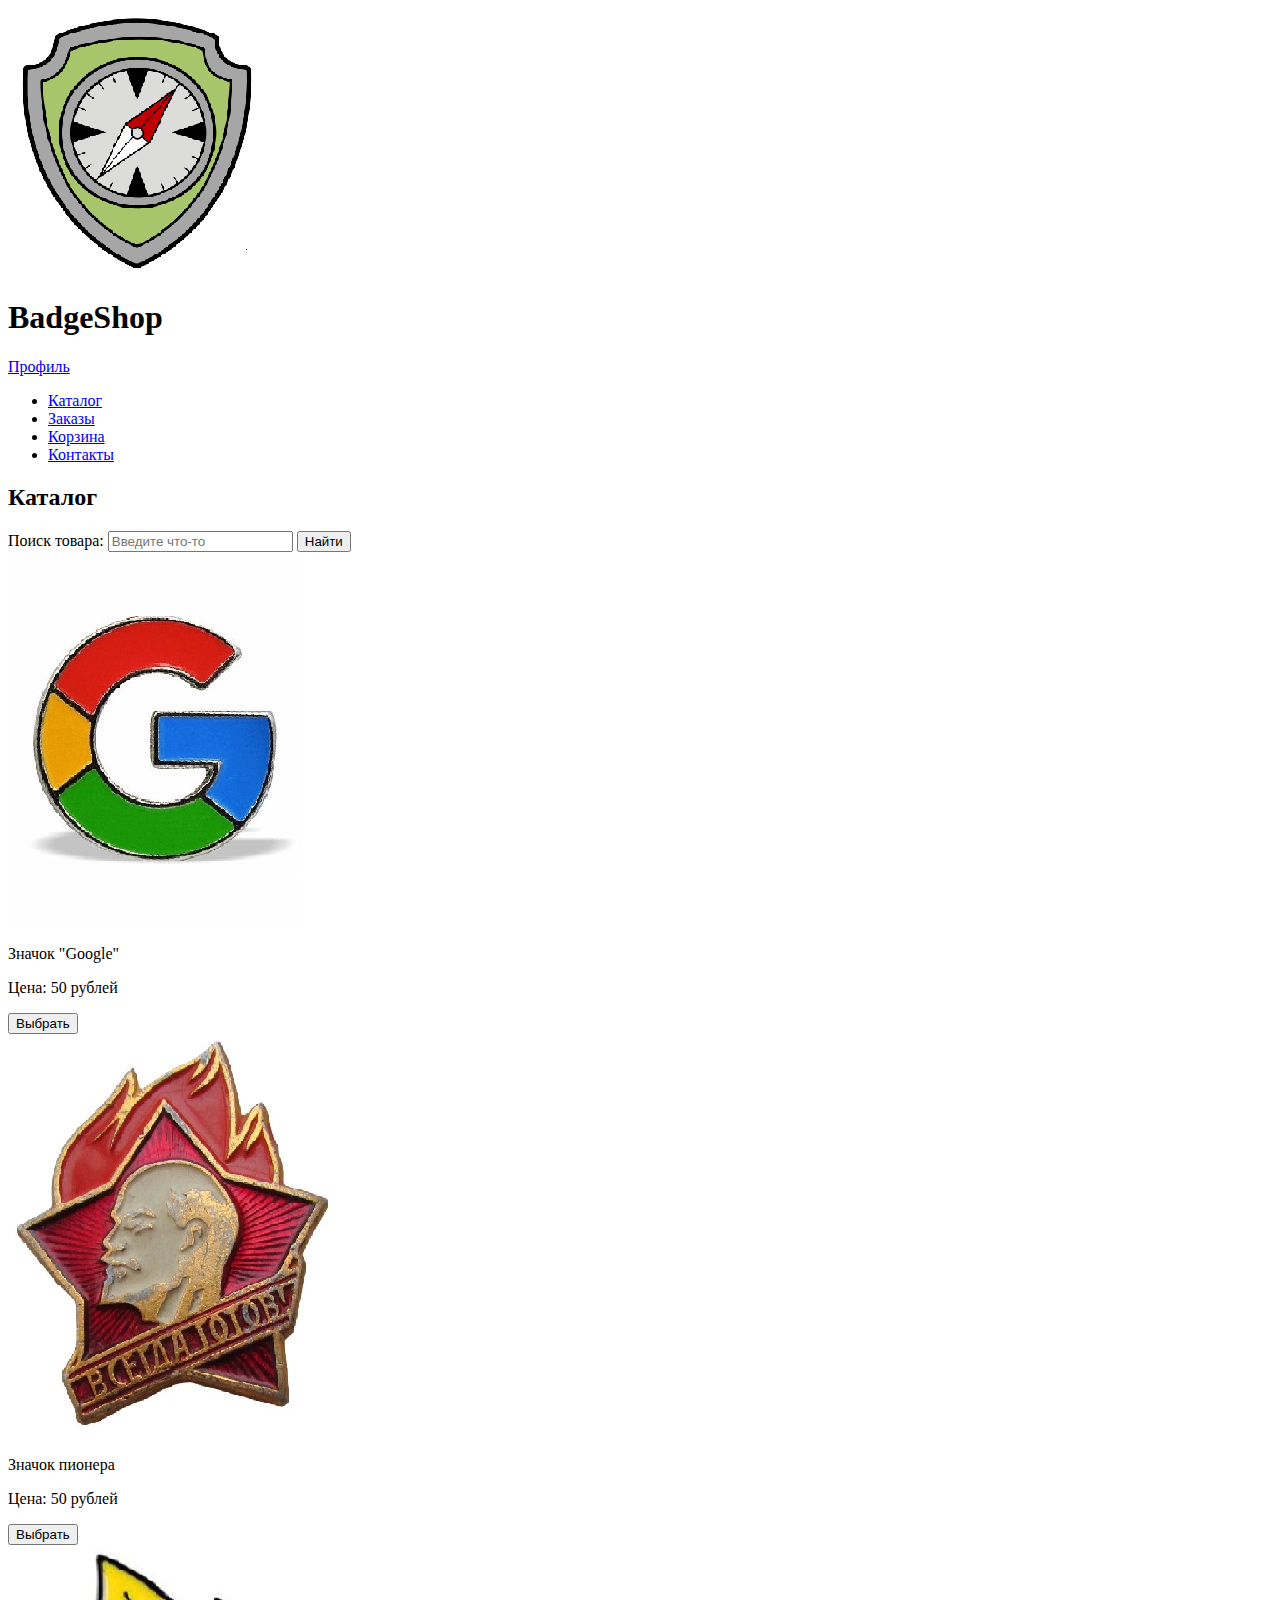
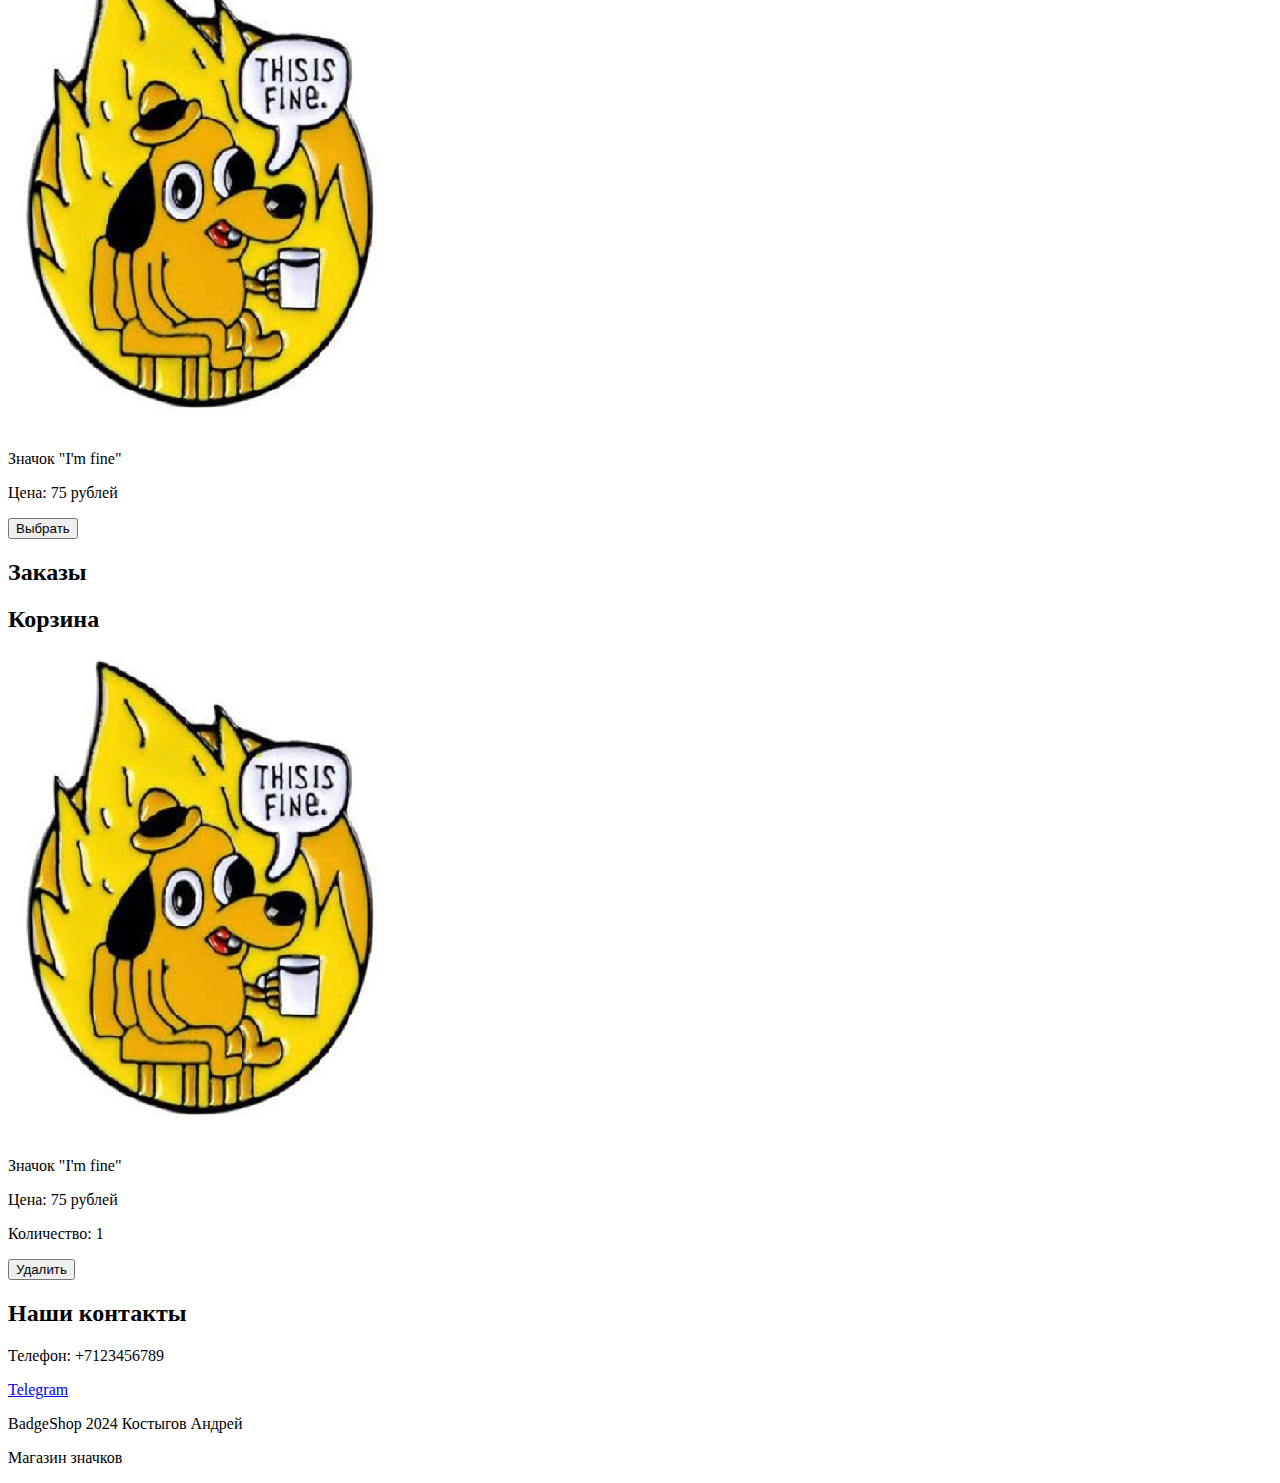
==== index.html @ 2102e70c "Lab 1" ====
<!DOCTYPE html>
<html lang="ru-ru">
<head>
    <title>BadgeShop</title>
    <meta charset="utf-8"/>
    <meta name="description" content="Site for buying badges">
    <link rel="shortcut icon" href="images/icon.ico">
</head>

<body>
<header>
    <img src="images/icon.png" alt="Логотип">
    <h1>BadgeShop</h1>
    <p><a href="profile.html">Профиль</a></p>
    <nav>
        <ul>
            <li><a href="#katalog">Каталог</a></li>
            <li><a href="#orders">Заказы</a></li>
            <li><a href="#buybox">Корзина</a></li>
            <li><a href="#contacts">Контакты</a></li>
        </ul>
    </nav>    
</header>

<section id="katalog">
    <h2>Каталог</h2>
    <form method="get">
        <label for="search">Поиск товара: </label>
        <input type="text" placeholder="Введите что-то" id="search">
        <input type="submit" value="Найти">
    </form>

    <article>
        <img src="images/image1.jpg">
        <p>Значок "Google"</p>
        <p>Цена: 50 рублей</p>
        <button>Выбрать</button>
    </article>
    <article>
        <img src="images/image2.png">
        <p>Значок пионера</p>
        <p>Цена: 50 рублей</p>
        <button>Выбрать</button>
    </article>
    <article>
        <img src="images/image3.jpg">
        <p>Значок "I'm fine"</p>
        <p>Цена: 75 рублей</p>
        <button>Выбрать</button>
    </article>
</section>

<section id="orders">
    <h2>Заказы</h2>
    
</section>

<section id="buybox">
    <h2>Корзина</h2>
    <article>
        <img src="images/image3.jpg">
        <p>Значок "I'm fine"</p>
        <p>Цена: 75 рублей</p>
        <p>Количество: 1</p>
        <button>Удалить</button>
    </article>
</section>

<section id="contacts">
    <h2>Наши контакты</h2>
    <p>Телефон: +7123456789</p>
    <p><a href="https://t.me/kosandron">Telegram</a></p>
</section>

<footer>
    <p>BadgeShop 2024 Костыгов Андрей</p>
    <p>Магазин значков</p>
</footer>
</body>
</html>
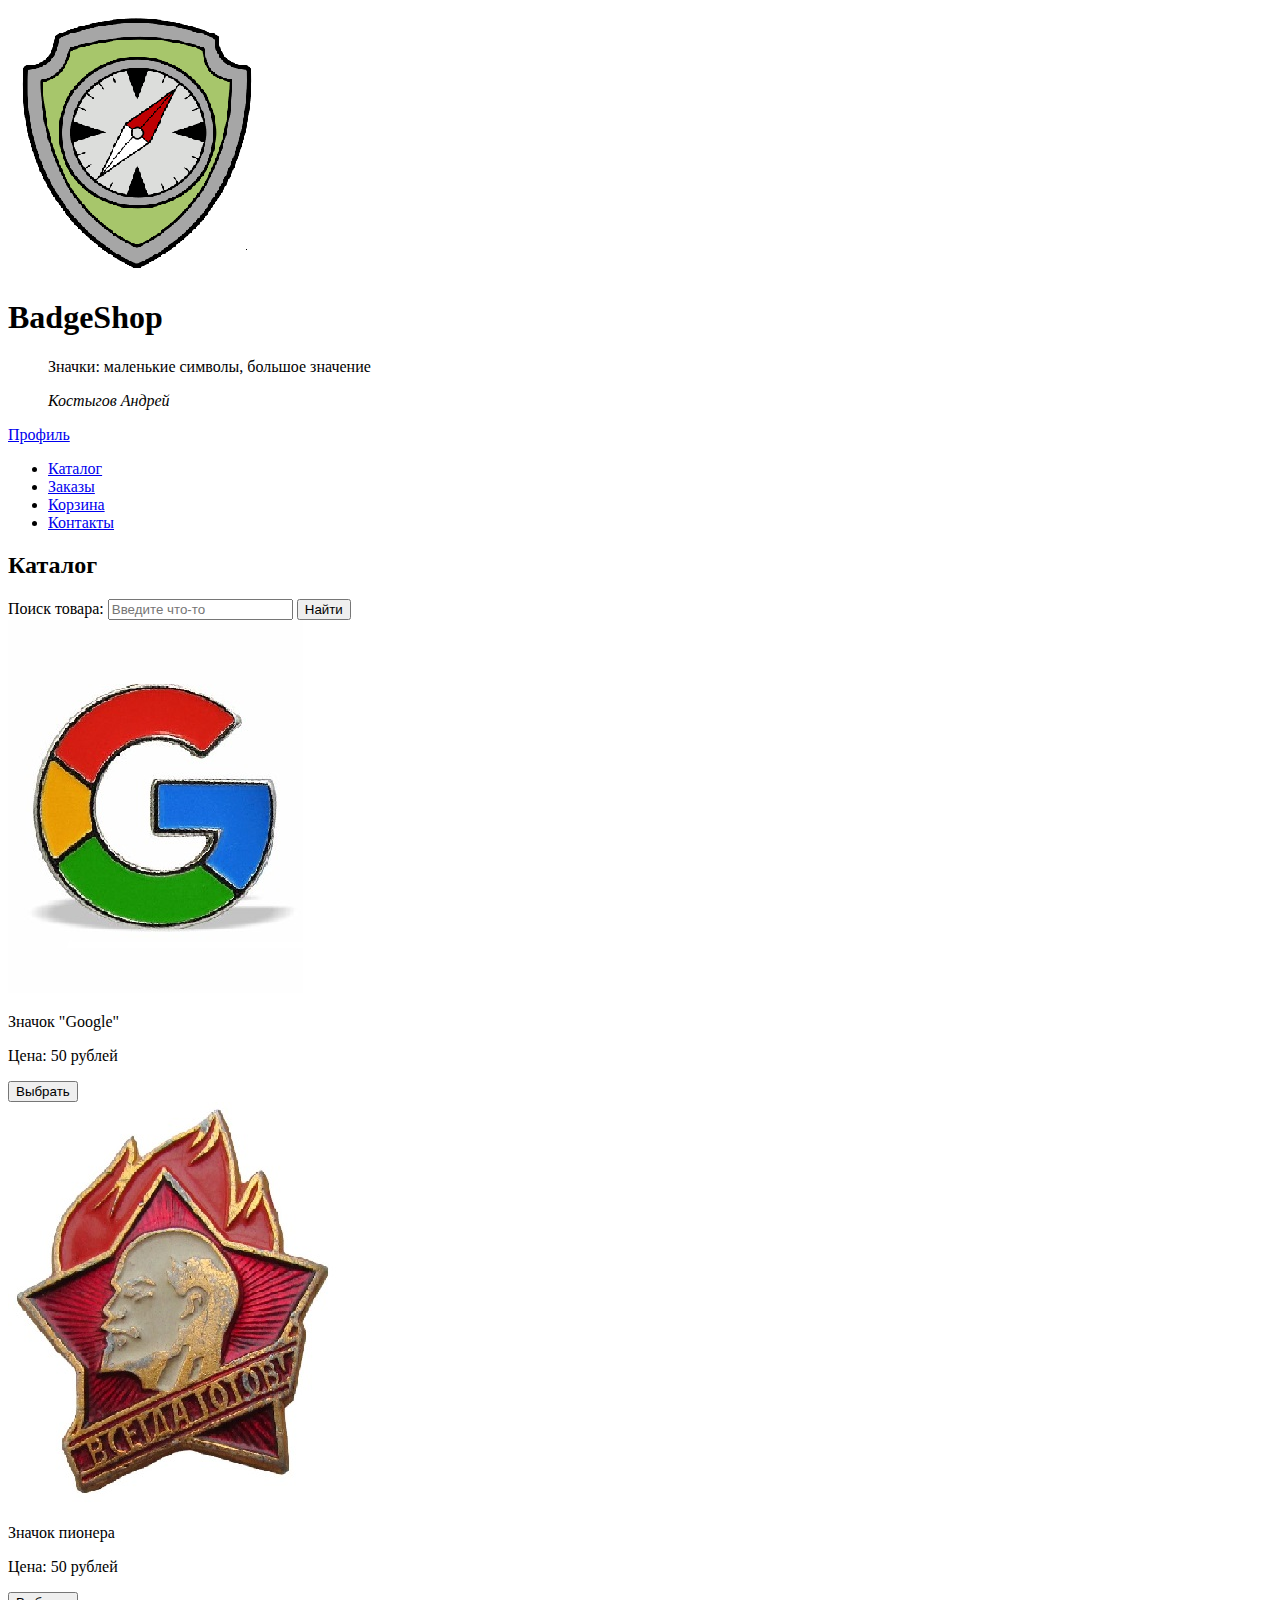
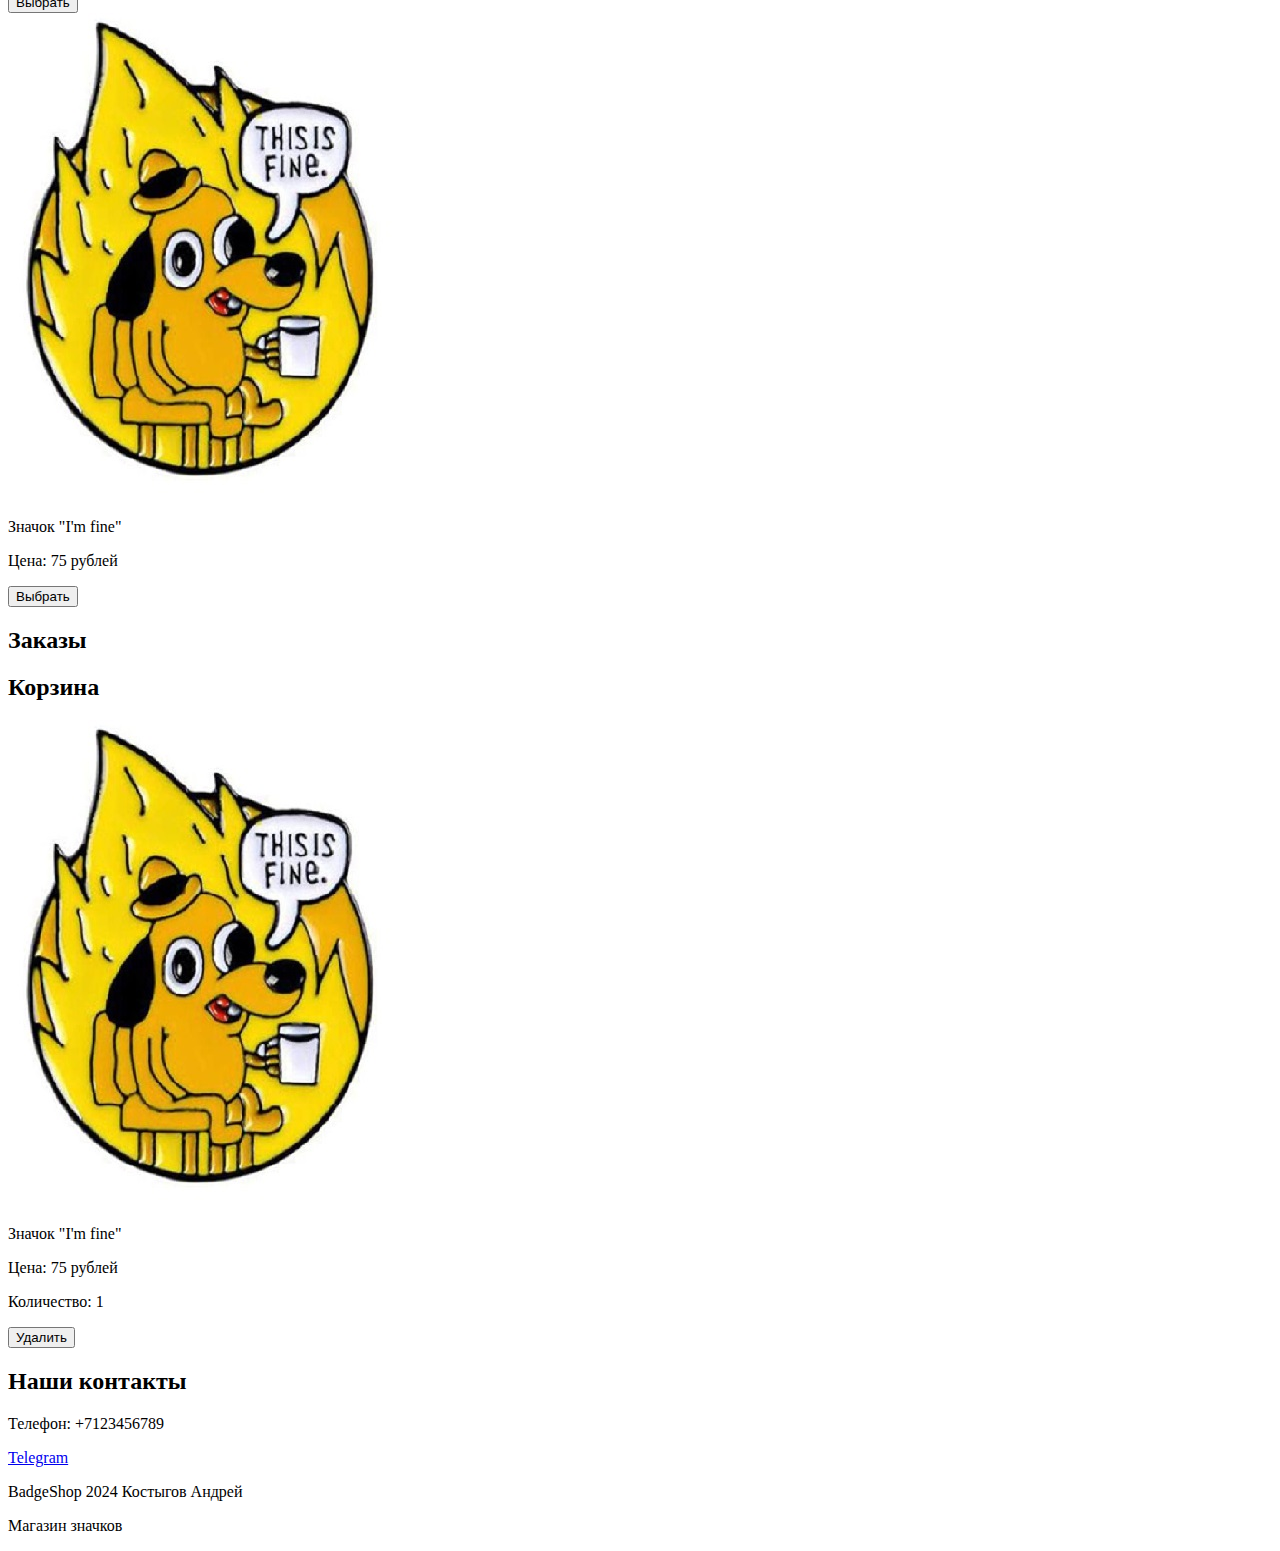
==== commit 90936548: "Add quite and css-ref" ====
--- a/index.html
+++ b/index.html
@@ -5,12 +5,17 @@
     <meta charset="utf-8"/>
     <meta name="description" content="Site for buying badges">
     <link rel="shortcut icon" href="images/icon.ico">
+    <link rel="stylesheet" href="styles.css">
 </head>
 
 <body>
 <header>
     <img src="images/icon.png" alt="Логотип">
     <h1>BadgeShop</h1>
+    <blockquote>
+        <p>Значки: маленькие символы, большое значение</p>
+        <cite>Костыгов Андрей</cite>
+    </blockquote>
     <p><a href="profile.html">Профиль</a></p>
     <nav>
         <ul>
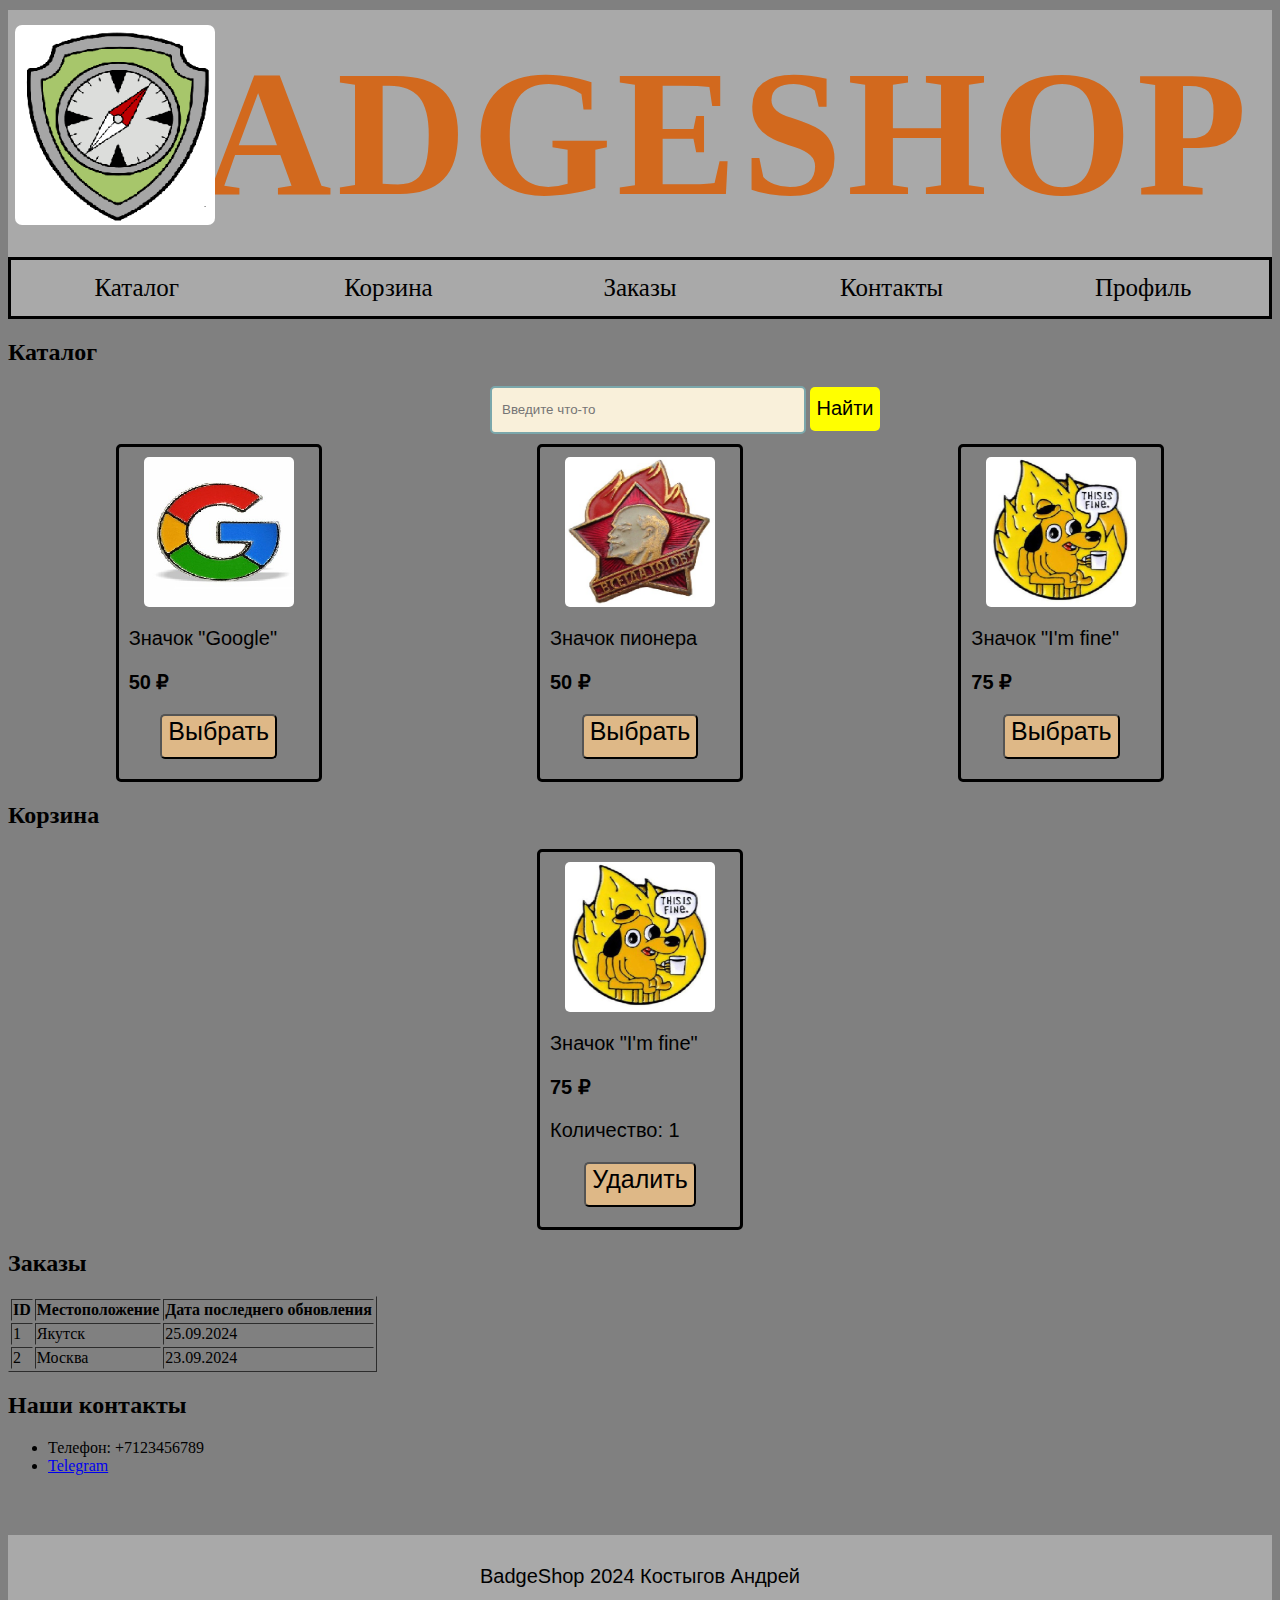
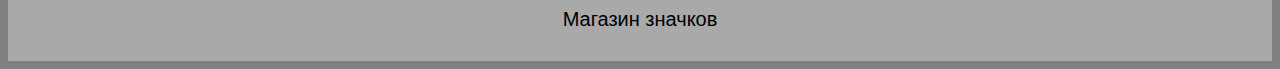
==== commit 39e4cea9: "lab2 v1.0" ====
--- a/index.html
+++ b/index.html
@@ -10,71 +10,94 @@
 
 <body>
 <header>
-    <img src="images/icon.png" alt="Логотип">
+    <img src="images/icon.png" class="logo" alt="Логотип">
     <h1>BadgeShop</h1>
-    <blockquote>
-        <p>Значки: маленькие символы, большое значение</p>
-        <cite>Костыгов Андрей</cite>
-    </blockquote>
-    <p><a href="profile.html">Профиль</a></p>
+    
     <nav>
-        <ul>
-            <li><a href="#katalog">Каталог</a></li>
-            <li><a href="#orders">Заказы</a></li>
-            <li><a href="#buybox">Корзина</a></li>
-            <li><a href="#contacts">Контакты</a></li>
-        </ul>
-    </nav>    
+        <a href="#katalog">Каталог</a>
+        <a href="#buybox">Корзина</a>
+        <a href="#orders">Заказы</a>        
+        <a href="#contacts">Контакты</a>
+        <a href="profile.html">Профиль</a>
+    </nav>
 </header>
 
 <section id="katalog">
     <h2>Каталог</h2>
-    <form method="get">
-        <label for="search">Поиск товара: </label>
-        <input type="text" placeholder="Введите что-то" id="search">
-        <input type="submit" value="Найти">
+    <form method="get" class="search_form">
+        <!-- <label for="search">Поиск товара: </label> -->
+        <input type="text" placeholder="Введите что-то" id="search" class="search_input">
+        <input type="submit" class="search_button" value="Найти">
     </form>
+    <div class="product_items"> 
+        <article class="product_list_item">
+            <img class="product_image" src="images/image1.jpg">
+            <p>Значок "Google"</p>
+            <p class="product_item_price">50 &#8381</p>
+            <button class="product_item_button">Выбрать</button>
+        </article>
+        <article class="product_list_item">
+            <img class="product_image" src="images/image2.png">
+            <p>Значок пионера</p>
+            <p class="product_item_price">50 &#8381</p>
+            <button class="product_item_button">Выбрать</button>
+        </article>
+        <article class="product_list_item">
+            <img class="product_image" src="images/image3.jpg">
+            <p>Значок "I'm fine"</p>
+            <p class="product_item_price">75 &#8381</p>
+            <button class="product_item_button">Выбрать</button>
+        </article>
+    </div>
+</section>
 
-    <article>
-        <img src="images/image1.jpg">
-        <p>Значок "Google"</p>
-        <p>Цена: 50 рублей</p>
-        <button>Выбрать</button>
-    </article>
-    <article>
-        <img src="images/image2.png">
-        <p>Значок пионера</p>
-        <p>Цена: 50 рублей</p>
-        <button>Выбрать</button>
-    </article>
-    <article>
-        <img src="images/image3.jpg">
-        <p>Значок "I'm fine"</p>
-        <p>Цена: 75 рублей</p>
-        <button>Выбрать</button>
-    </article>
+
+
+<section id="buybox">
+    <h2>Корзина</h2>
+    <div class="product_items"> 
+        <article class="product_list_item">
+            <img class="product_image" src="images/image3.jpg">
+            <!-- <div class=""></div> -->
+            <p>Значок "I'm fine"</p>
+            <p class="product_item_price">75 &#8381</p>
+            <p>Количество: 1</p>
+            <button class="product_item_button">Удалить</button>
+        </article>
+    </div>
 </section>
 
 <section id="orders">
     <h2>Заказы</h2>
-    
-</section>
-
-<section id="buybox">
-    <h2>Корзина</h2>
-    <article>
-        <img src="images/image3.jpg">
-        <p>Значок "I'm fine"</p>
-        <p>Цена: 75 рублей</p>
-        <p>Количество: 1</p>
-        <button>Удалить</button>
-    </article>
+    <table border="1">
+        <thead>
+            <tr>
+                <th>ID</th>
+                <th>Местоположение</th>
+                <th>Дата последнего обновления</th>
+              </tr>
+        </thead>
+        <tbody>
+            <tr>
+              <td>1</td>
+              <td>Якутск</td>
+              <td>25.09.2024</td>
+            </tr>
+            <tr>
+              <td>2</td>
+              <td>Москва</td>
+              <td>23.09.2024</td>
+            </tr>
+          </tbody>
+    </table>
 </section>
 
 <section id="contacts">
     <h2>Наши контакты</h2>
-    <p>Телефон: +7123456789</p>
-    <p><a href="https://t.me/kosandron">Telegram</a></p>
+    <ul>
+        <li class=".contacts_list_item">Телефон: +7123456789</li>
+        <li class=".contacts_list_item"><a href="https://t.me/kosandron">Telegram</a></li>
+    </ul>
 </section>
 
 <footer>
--- a/styles.css
+++ b/styles.css
@@ -0,0 +1,133 @@
+body {
+    background-color: gray;
+}
+
+p {
+    color: black;
+    font-size: 20px;
+    font-family: Arial, Helvetica, sans-serif;
+}
+
+
+h1 {
+    color:chocolate;
+    font-size: 180px;
+    background-color: darkgray;
+    text-transform: uppercase;
+    letter-spacing: 5px;
+    margin-top: 10px;
+    margin-bottom: 0px;
+    text-align: right;
+    padding: 20px
+}
+
+nav {
+    display: flex;
+    background-color: darkgray;
+    border-style: solid;
+}
+
+nav a {
+    float: left;
+    color: black;
+    text-align: center;
+    font-size: 25px;
+    padding: 14px 16px;
+    flex: 1;
+    text-decoration: none;
+}
+
+h2 {
+    color: black;
+}
+
+footer {
+    background-color: darkgray;
+    text-align: center;
+    padding: 10px;
+    position: relative;
+    margin-top: 60px;
+}
+
+.logo {
+    height: 200px;
+    width: 200px;
+    position: absolute;
+    left: 15px;
+    top: 25px;
+    border-radius: 7px;
+}
+
+.contacts_list_item {
+    font-size: 30px;
+}
+
+
+.product_items {
+    display: flex;
+    justify-content: space-around;
+    margin-top: 10px;
+}
+
+.product_image {
+    box-shadow: 10px 10px 5px gray;
+    height: 150px;
+    width: 150px;
+    margin-left: auto;
+    margin-right: auto;
+    display: block;
+    border-radius: 5px;
+}
+
+.product_list_item {
+    border-style: solid;
+    border-radius: 5px;
+    width: 180px;
+    padding: 10px;
+} 
+
+button {
+    font-size: 25px;
+    border-radius: 5px;
+    background-color: burlywood;
+}
+
+.product_item_button {
+    display: block;
+    margin-left: auto;
+    margin-right: auto;
+    margin-bottom: 10px;
+    padding-bottom: 40px;
+    height: 30px;
+}
+
+.product_item_price {
+    font-weight: bold;
+}
+
+.search_form {
+    position: relative;
+    width: 300px;
+    margin: 0 auto;
+}
+.search_input {
+    width: 100%;
+    height: 42px;
+    padding-left: 10px;
+    border: 2px solid #7BA7AB;
+    border-radius: 5px;
+    background: #F9F0DA;
+    color: black;
+}
+.search_button {
+    position: absolute; 
+    top: 1px;
+    left: 320px;
+    width: 70px;
+    height: 44px;
+    border: none;
+    border-radius: 5px;
+    background-color: yellow;
+    color: black;
+    font-size: 20px;
+}
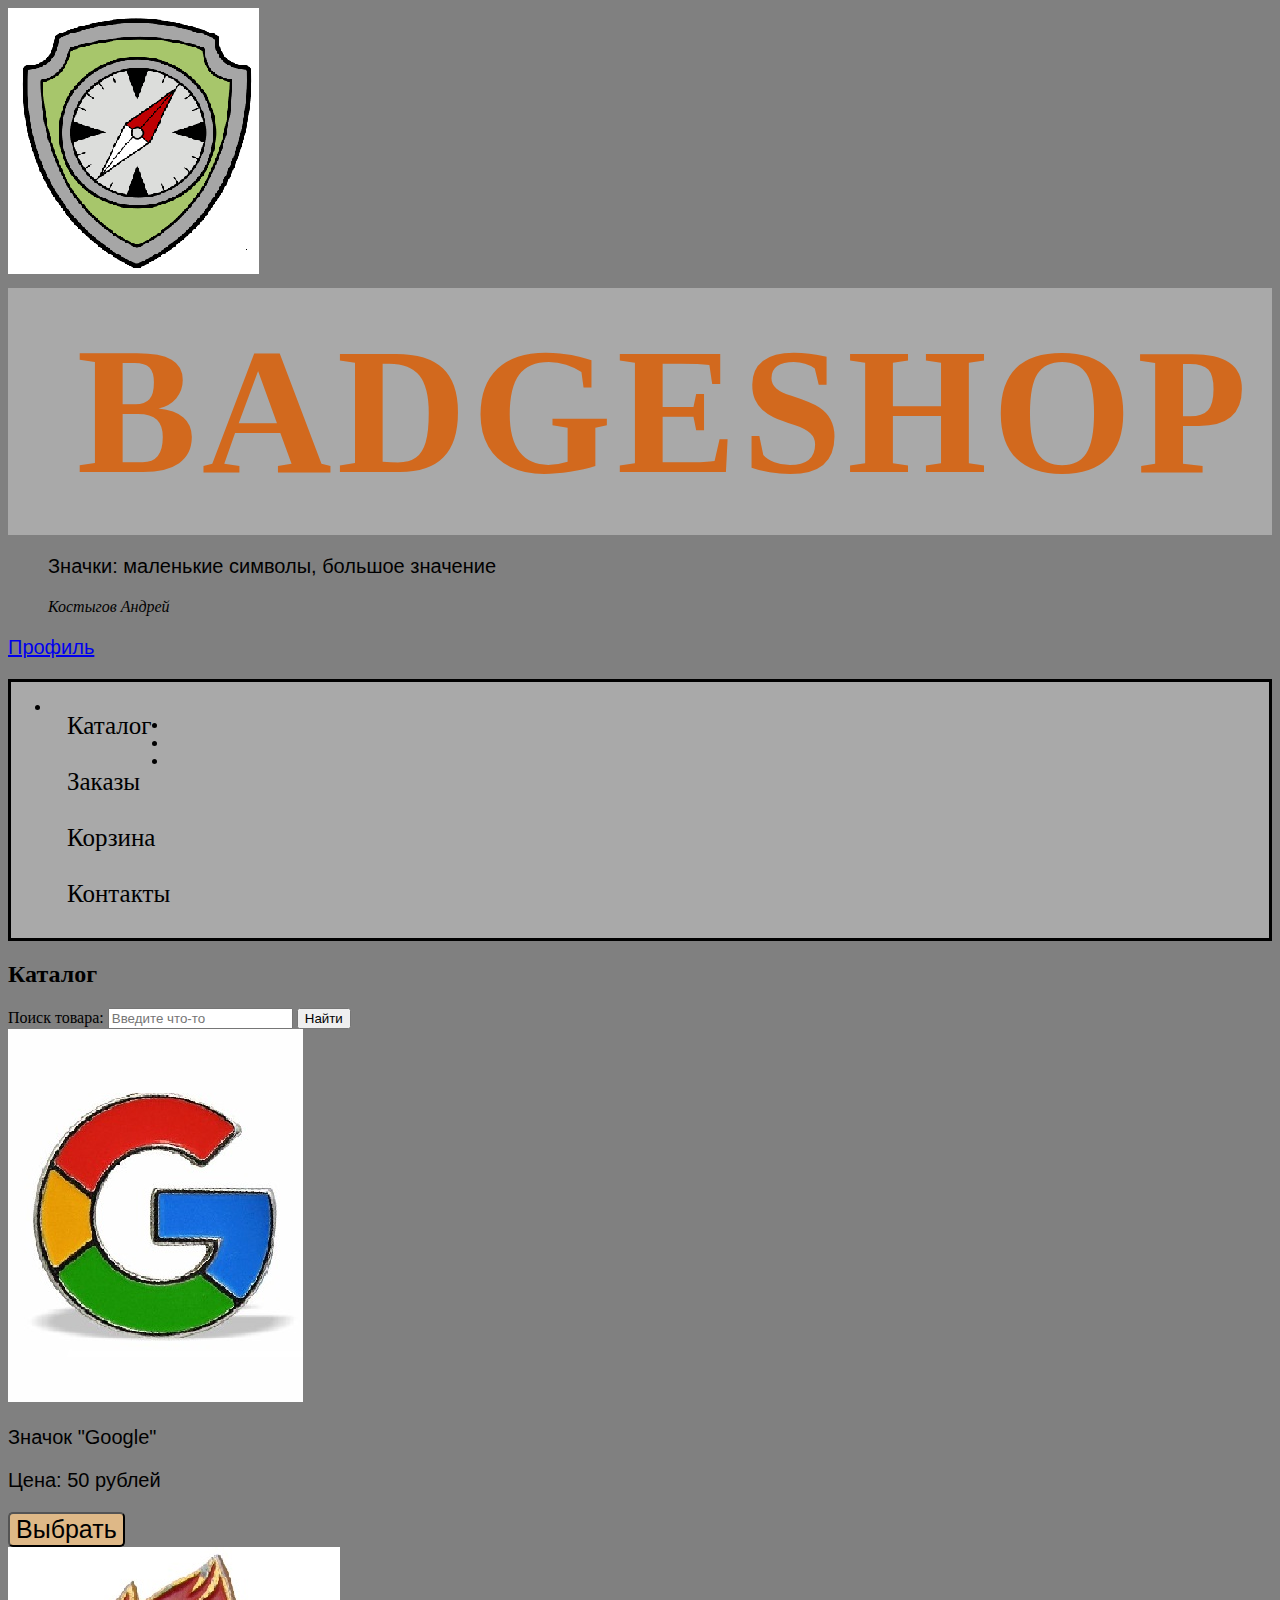
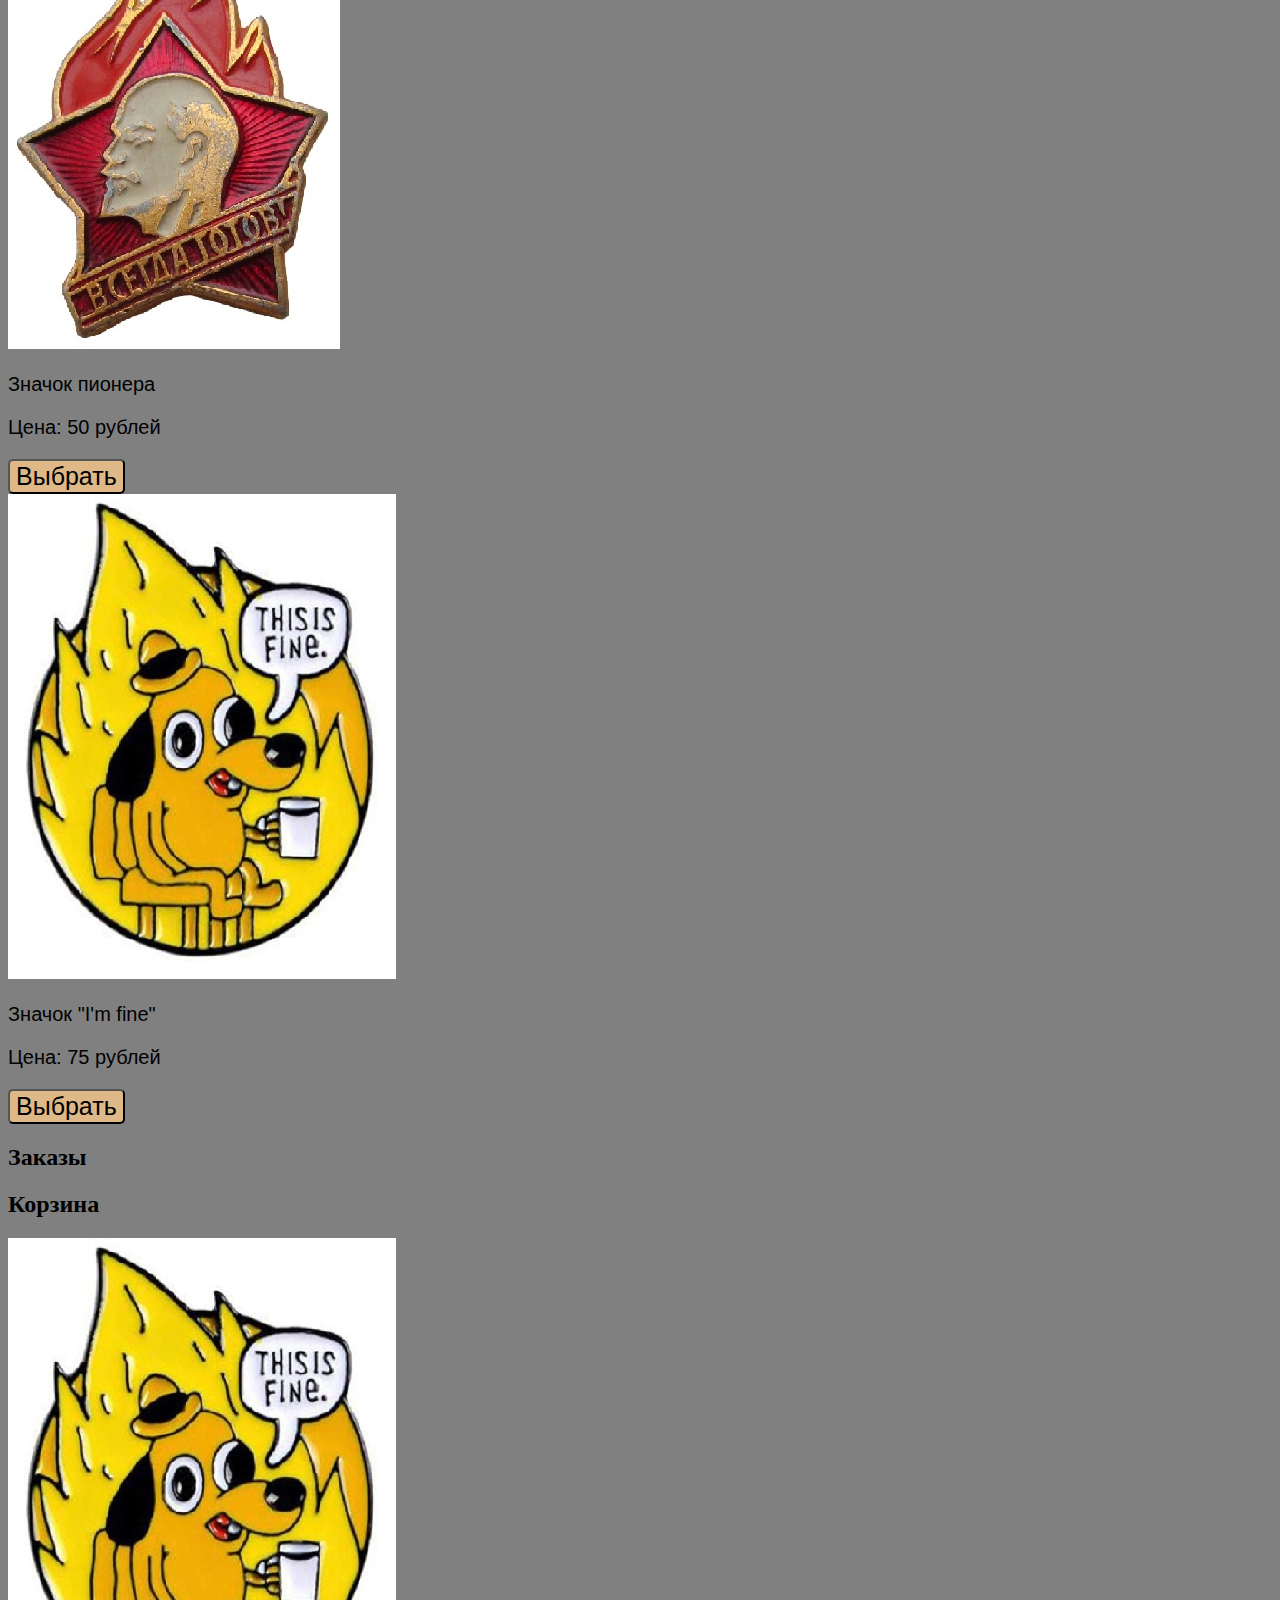
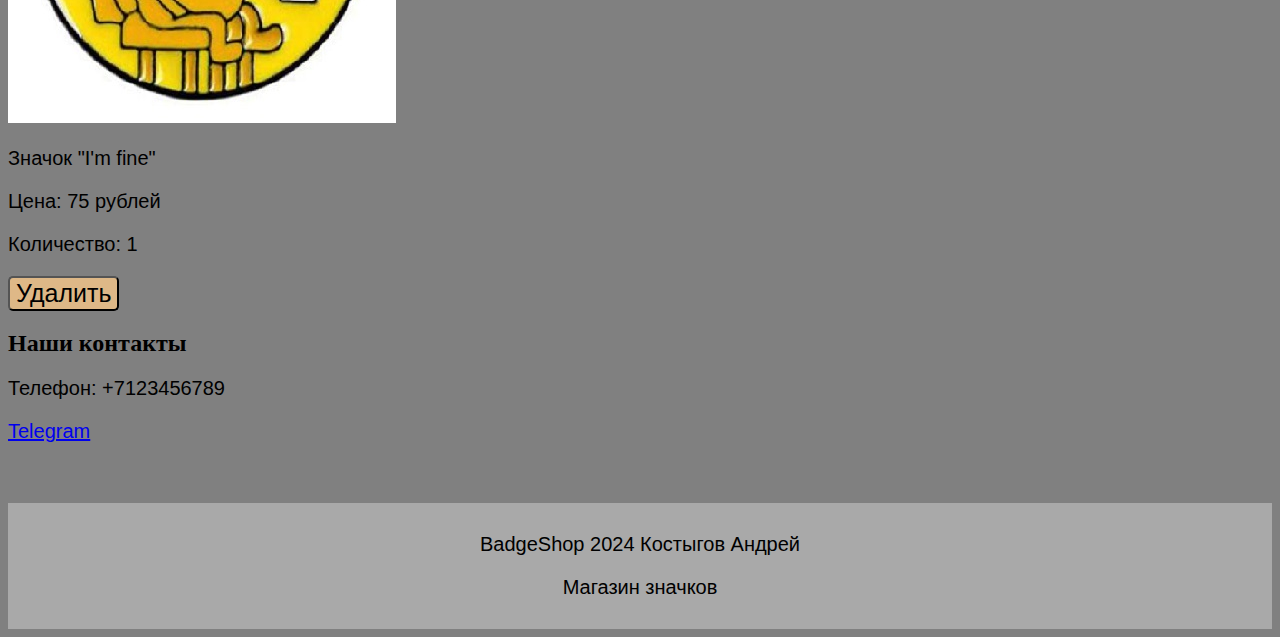
==== commit 25735ffb: "Merge pull request #1 from kosandron/lab1" ====
--- a/index.html
+++ b/index.html
@@ -10,94 +10,71 @@
 
 <body>
 <header>
-    <img src="images/icon.png" class="logo" alt="Логотип">
+    <img src="images/icon.png" alt="Логотип">
     <h1>BadgeShop</h1>
-    
+    <blockquote>
+        <p>Значки: маленькие символы, большое значение</p>
+        <cite>Костыгов Андрей</cite>
+    </blockquote>
+    <p><a href="profile.html">Профиль</a></p>
     <nav>
-        <a href="#katalog">Каталог</a>
-        <a href="#buybox">Корзина</a>
-        <a href="#orders">Заказы</a>        
-        <a href="#contacts">Контакты</a>
-        <a href="profile.html">Профиль</a>
-    </nav>
+        <ul>
+            <li><a href="#katalog">Каталог</a></li>
+            <li><a href="#orders">Заказы</a></li>
+            <li><a href="#buybox">Корзина</a></li>
+            <li><a href="#contacts">Контакты</a></li>
+        </ul>
+    </nav>    
 </header>
 
 <section id="katalog">
     <h2>Каталог</h2>
-    <form method="get" class="search_form">
-        <!-- <label for="search">Поиск товара: </label> -->
-        <input type="text" placeholder="Введите что-то" id="search" class="search_input">
-        <input type="submit" class="search_button" value="Найти">
+    <form method="get">
+        <label for="search">Поиск товара: </label>
+        <input type="text" placeholder="Введите что-то" id="search">
+        <input type="submit" value="Найти">
     </form>
-    <div class="product_items"> 
-        <article class="product_list_item">
-            <img class="product_image" src="images/image1.jpg">
-            <p>Значок "Google"</p>
-            <p class="product_item_price">50 &#8381</p>
-            <button class="product_item_button">Выбрать</button>
-        </article>
-        <article class="product_list_item">
-            <img class="product_image" src="images/image2.png">
-            <p>Значок пионера</p>
-            <p class="product_item_price">50 &#8381</p>
-            <button class="product_item_button">Выбрать</button>
-        </article>
-        <article class="product_list_item">
-            <img class="product_image" src="images/image3.jpg">
-            <p>Значок "I'm fine"</p>
-            <p class="product_item_price">75 &#8381</p>
-            <button class="product_item_button">Выбрать</button>
-        </article>
-    </div>
-</section>
 
-
-
-<section id="buybox">
-    <h2>Корзина</h2>
-    <div class="product_items"> 
-        <article class="product_list_item">
-            <img class="product_image" src="images/image3.jpg">
-            <!-- <div class=""></div> -->
-            <p>Значок "I'm fine"</p>
-            <p class="product_item_price">75 &#8381</p>
-            <p>Количество: 1</p>
-            <button class="product_item_button">Удалить</button>
-        </article>
-    </div>
+    <article>
+        <img src="images/image1.jpg">
+        <p>Значок "Google"</p>
+        <p>Цена: 50 рублей</p>
+        <button>Выбрать</button>
+    </article>
+    <article>
+        <img src="images/image2.png">
+        <p>Значок пионера</p>
+        <p>Цена: 50 рублей</p>
+        <button>Выбрать</button>
+    </article>
+    <article>
+        <img src="images/image3.jpg">
+        <p>Значок "I'm fine"</p>
+        <p>Цена: 75 рублей</p>
+        <button>Выбрать</button>
+    </article>
 </section>
 
 <section id="orders">
     <h2>Заказы</h2>
-    <table border="1">
-        <thead>
-            <tr>
-                <th>ID</th>
-                <th>Местоположение</th>
-                <th>Дата последнего обновления</th>
-              </tr>
-        </thead>
-        <tbody>
-            <tr>
-              <td>1</td>
-              <td>Якутск</td>
-              <td>25.09.2024</td>
-            </tr>
-            <tr>
-              <td>2</td>
-              <td>Москва</td>
-              <td>23.09.2024</td>
-            </tr>
-          </tbody>
-    </table>
+    
+</section>
+
+<section id="buybox">
+    <h2>Корзина</h2>
+    <article>
+        <img src="images/image3.jpg">
+        <p>Значок "I'm fine"</p>
+        <p>Цена: 75 рублей</p>
+        <p>Количество: 1</p>
+        <button>Удалить</button>
+    </article>
 </section>
 
 <section id="contacts">
     <h2>Наши контакты</h2>
-    <ul>
-        <li class=".contacts_list_item">Телефон: +7123456789</li>
-        <li class=".contacts_list_item"><a href="https://t.me/kosandron">Telegram</a></li>
-    </ul>
+    <p>Телефон: +7123456789</p>
+    <p><a href="https://t.me/kosandron">Telegram</a></p>
 </section>
 
 <footer>
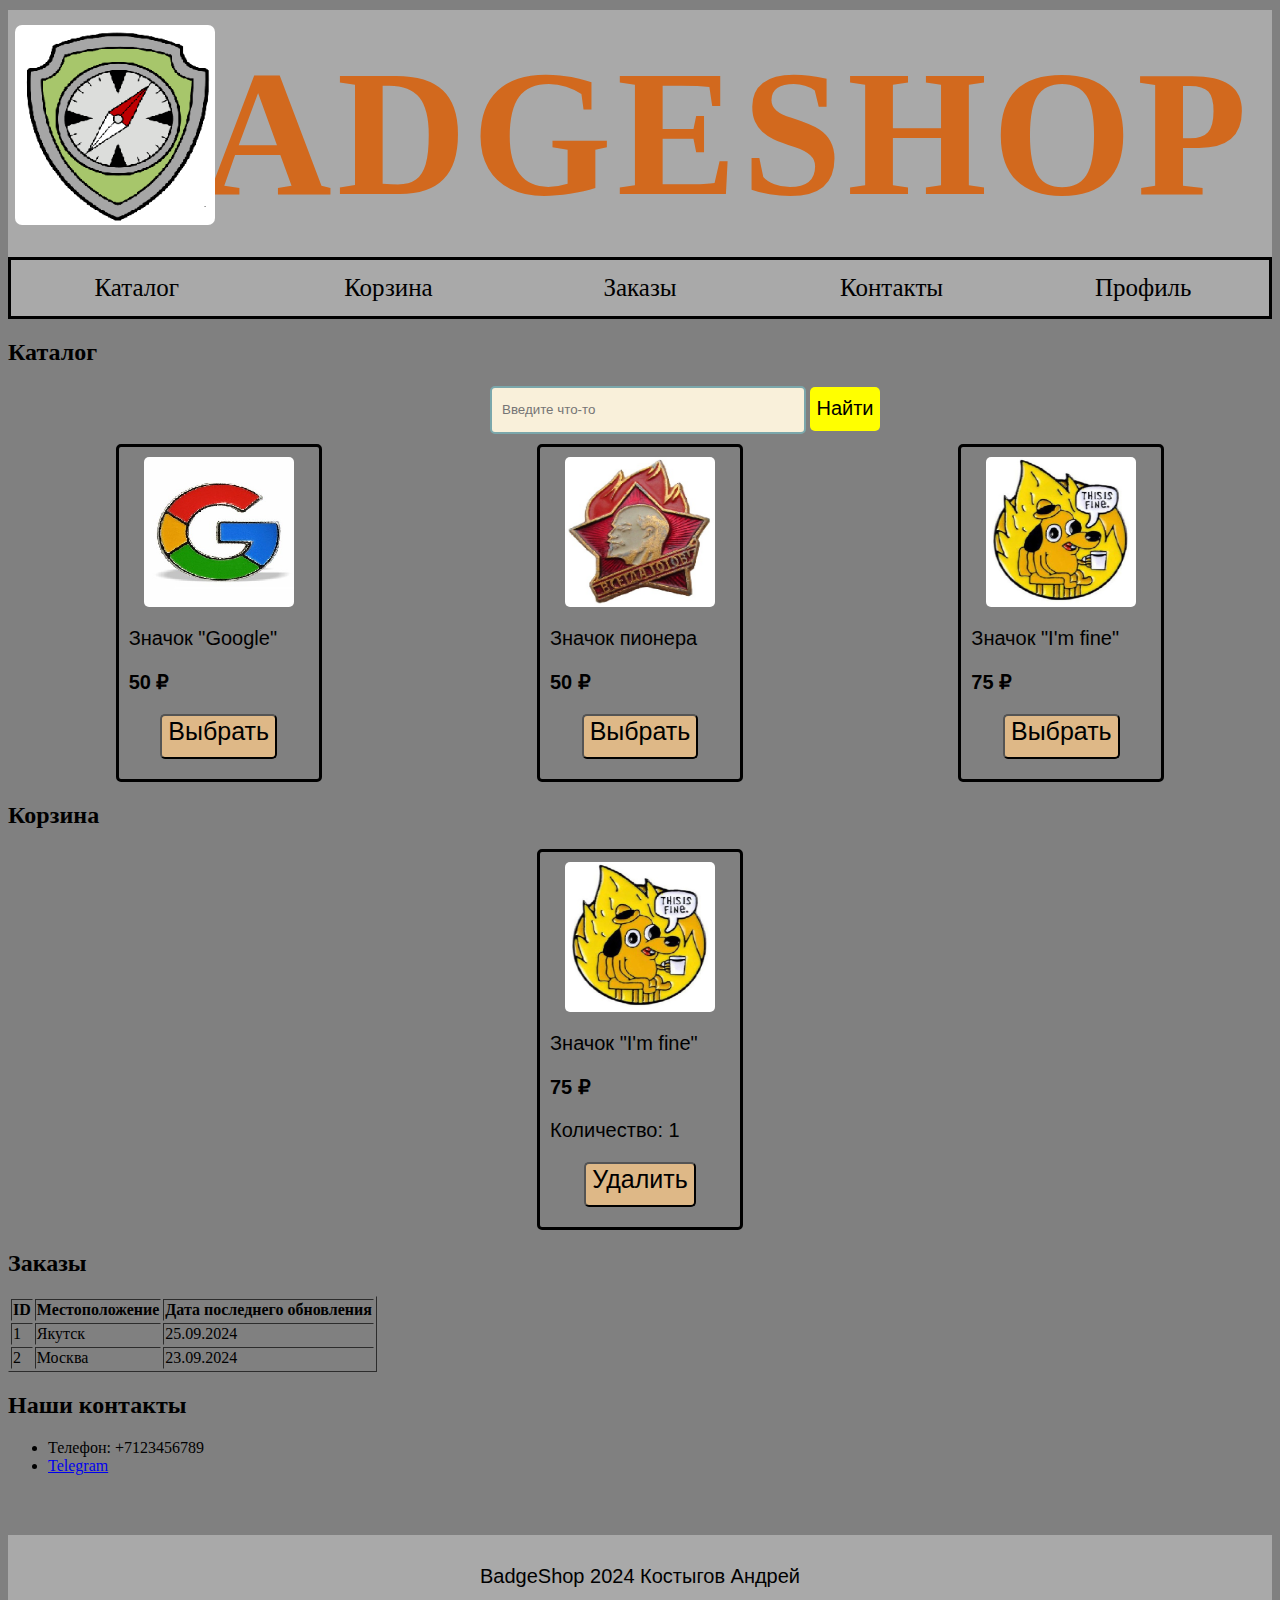
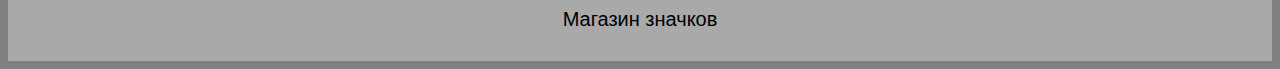
==== commit b97b1fc6: "Merge pull request #2 from kosandron/lab2" ====
--- a/index.html
+++ b/index.html
@@ -10,71 +10,94 @@
 
 <body>
 <header>
-    <img src="images/icon.png" alt="Логотип">
+    <img src="images/icon.png" class="logo" alt="Логотип">
     <h1>BadgeShop</h1>
-    <blockquote>
-        <p>Значки: маленькие символы, большое значение</p>
-        <cite>Костыгов Андрей</cite>
-    </blockquote>
-    <p><a href="profile.html">Профиль</a></p>
+    
     <nav>
-        <ul>
-            <li><a href="#katalog">Каталог</a></li>
-            <li><a href="#orders">Заказы</a></li>
-            <li><a href="#buybox">Корзина</a></li>
-            <li><a href="#contacts">Контакты</a></li>
-        </ul>
-    </nav>    
+        <a href="#katalog">Каталог</a>
+        <a href="#buybox">Корзина</a>
+        <a href="#orders">Заказы</a>        
+        <a href="#contacts">Контакты</a>
+        <a href="profile.html">Профиль</a>
+    </nav>
 </header>
 
 <section id="katalog">
     <h2>Каталог</h2>
-    <form method="get">
-        <label for="search">Поиск товара: </label>
-        <input type="text" placeholder="Введите что-то" id="search">
-        <input type="submit" value="Найти">
+    <form method="get" class="search_form">
+        <!-- <label for="search">Поиск товара: </label> -->
+        <input type="text" placeholder="Введите что-то" id="search" class="search_input">
+        <input type="submit" class="search_button" value="Найти">
     </form>
+    <div class="product_items"> 
+        <article class="product_list_item">
+            <img class="product_image" src="images/image1.jpg">
+            <p>Значок "Google"</p>
+            <p class="product_item_price">50 &#8381</p>
+            <button class="product_item_button">Выбрать</button>
+        </article>
+        <article class="product_list_item">
+            <img class="product_image" src="images/image2.png">
+            <p>Значок пионера</p>
+            <p class="product_item_price">50 &#8381</p>
+            <button class="product_item_button">Выбрать</button>
+        </article>
+        <article class="product_list_item">
+            <img class="product_image" src="images/image3.jpg">
+            <p>Значок "I'm fine"</p>
+            <p class="product_item_price">75 &#8381</p>
+            <button class="product_item_button">Выбрать</button>
+        </article>
+    </div>
+</section>
 
-    <article>
-        <img src="images/image1.jpg">
-        <p>Значок "Google"</p>
-        <p>Цена: 50 рублей</p>
-        <button>Выбрать</button>
-    </article>
-    <article>
-        <img src="images/image2.png">
-        <p>Значок пионера</p>
-        <p>Цена: 50 рублей</p>
-        <button>Выбрать</button>
-    </article>
-    <article>
-        <img src="images/image3.jpg">
-        <p>Значок "I'm fine"</p>
-        <p>Цена: 75 рублей</p>
-        <button>Выбрать</button>
-    </article>
+
+
+<section id="buybox">
+    <h2>Корзина</h2>
+    <div class="product_items"> 
+        <article class="product_list_item">
+            <img class="product_image" src="images/image3.jpg">
+            <!-- <div class=""></div> -->
+            <p>Значок "I'm fine"</p>
+            <p class="product_item_price">75 &#8381</p>
+            <p>Количество: 1</p>
+            <button class="product_item_button">Удалить</button>
+        </article>
+    </div>
 </section>
 
 <section id="orders">
     <h2>Заказы</h2>
-    
-</section>
-
-<section id="buybox">
-    <h2>Корзина</h2>
-    <article>
-        <img src="images/image3.jpg">
-        <p>Значок "I'm fine"</p>
-        <p>Цена: 75 рублей</p>
-        <p>Количество: 1</p>
-        <button>Удалить</button>
-    </article>
+    <table border="1">
+        <thead>
+            <tr>
+                <th>ID</th>
+                <th>Местоположение</th>
+                <th>Дата последнего обновления</th>
+              </tr>
+        </thead>
+        <tbody>
+            <tr>
+              <td>1</td>
+              <td>Якутск</td>
+              <td>25.09.2024</td>
+            </tr>
+            <tr>
+              <td>2</td>
+              <td>Москва</td>
+              <td>23.09.2024</td>
+            </tr>
+          </tbody>
+    </table>
 </section>
 
 <section id="contacts">
     <h2>Наши контакты</h2>
-    <p>Телефон: +7123456789</p>
-    <p><a href="https://t.me/kosandron">Telegram</a></p>
+    <ul>
+        <li class=".contacts_list_item">Телефон: +7123456789</li>
+        <li class=".contacts_list_item"><a href="https://t.me/kosandron">Telegram</a></li>
+    </ul>
 </section>
 
 <footer>
